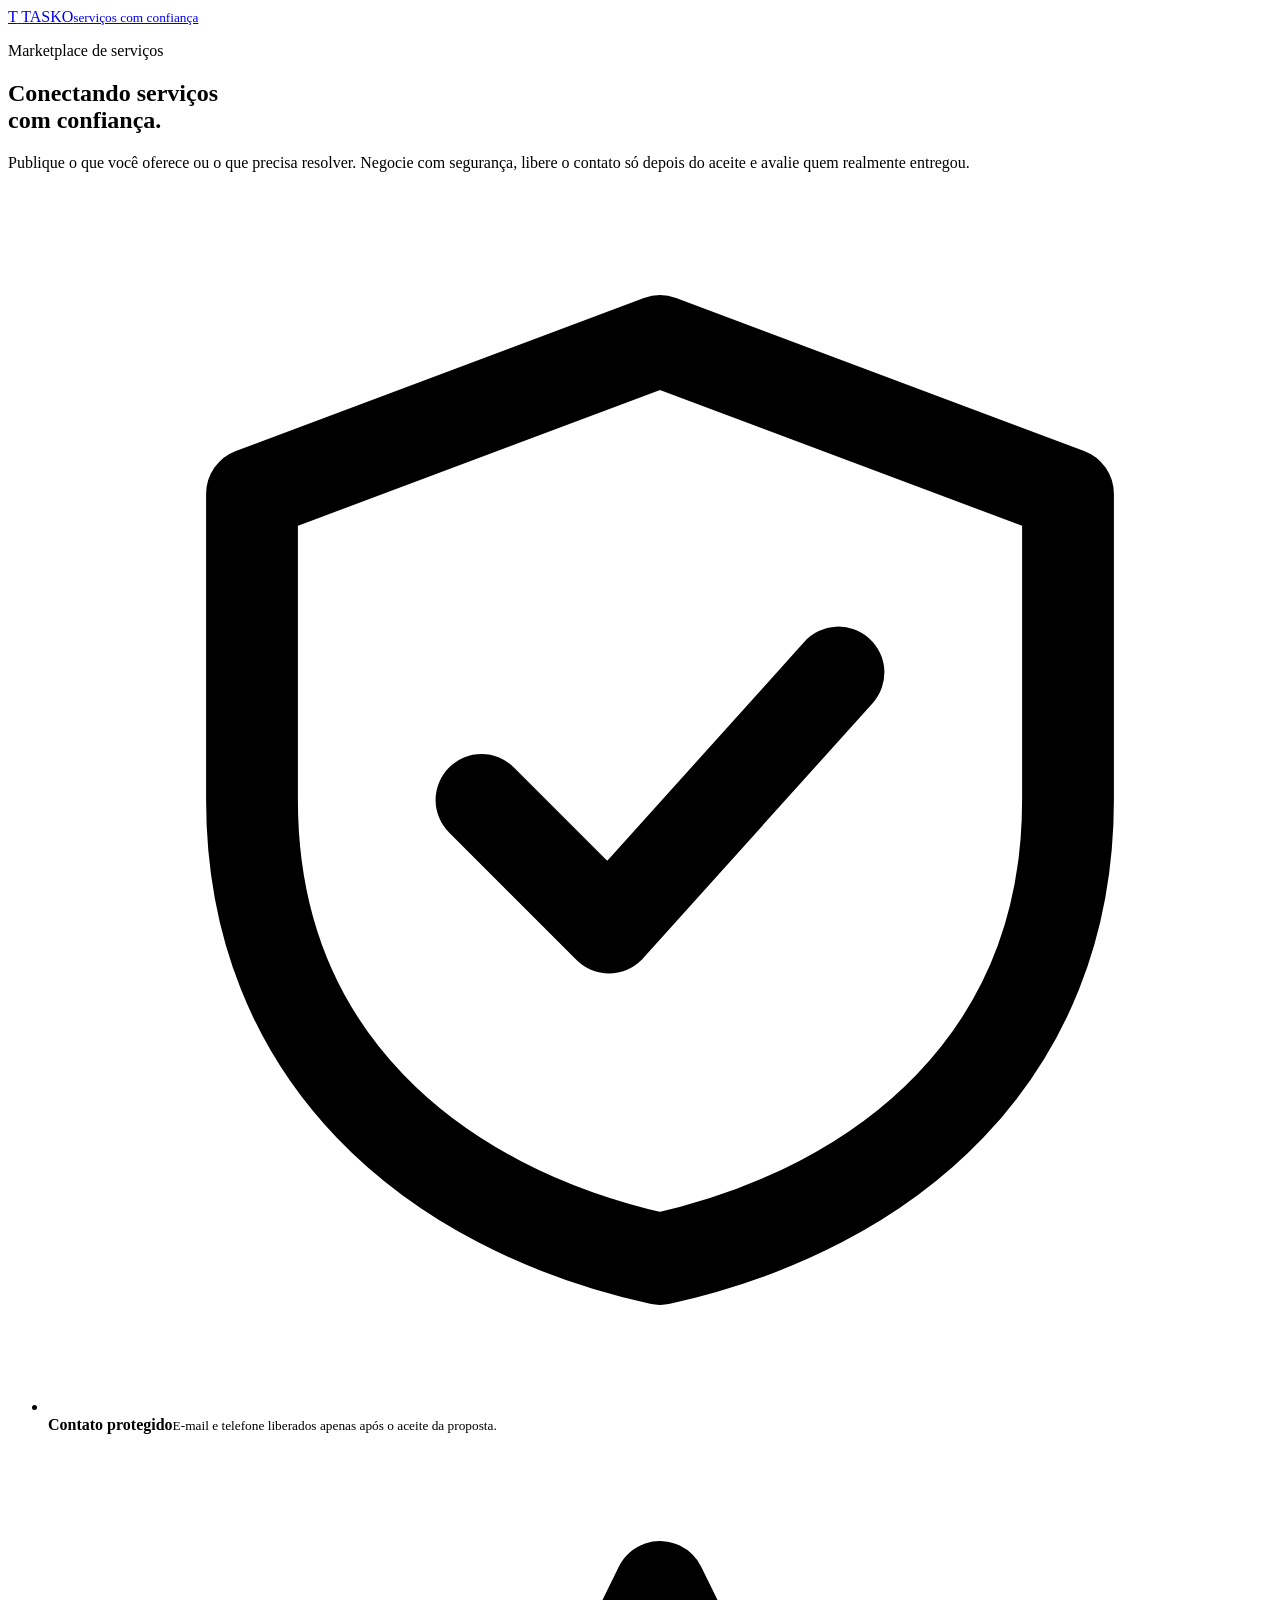
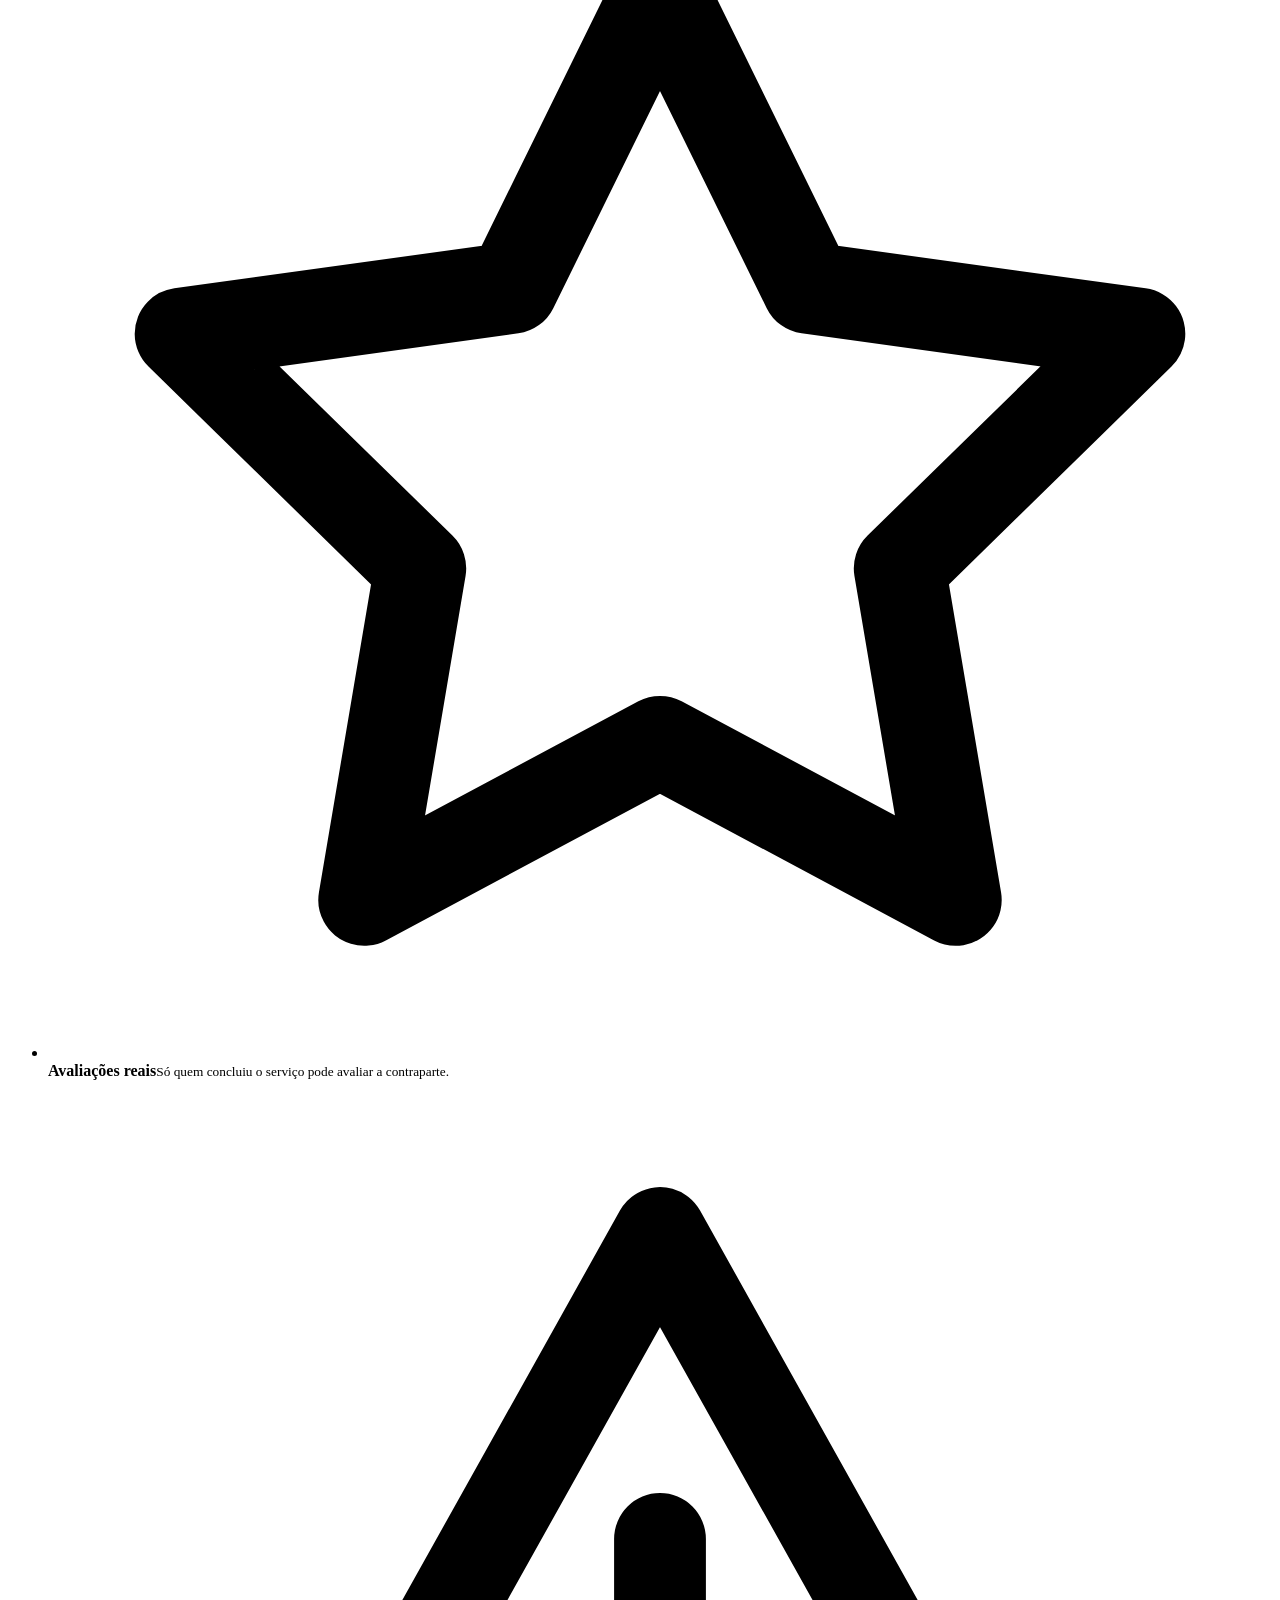
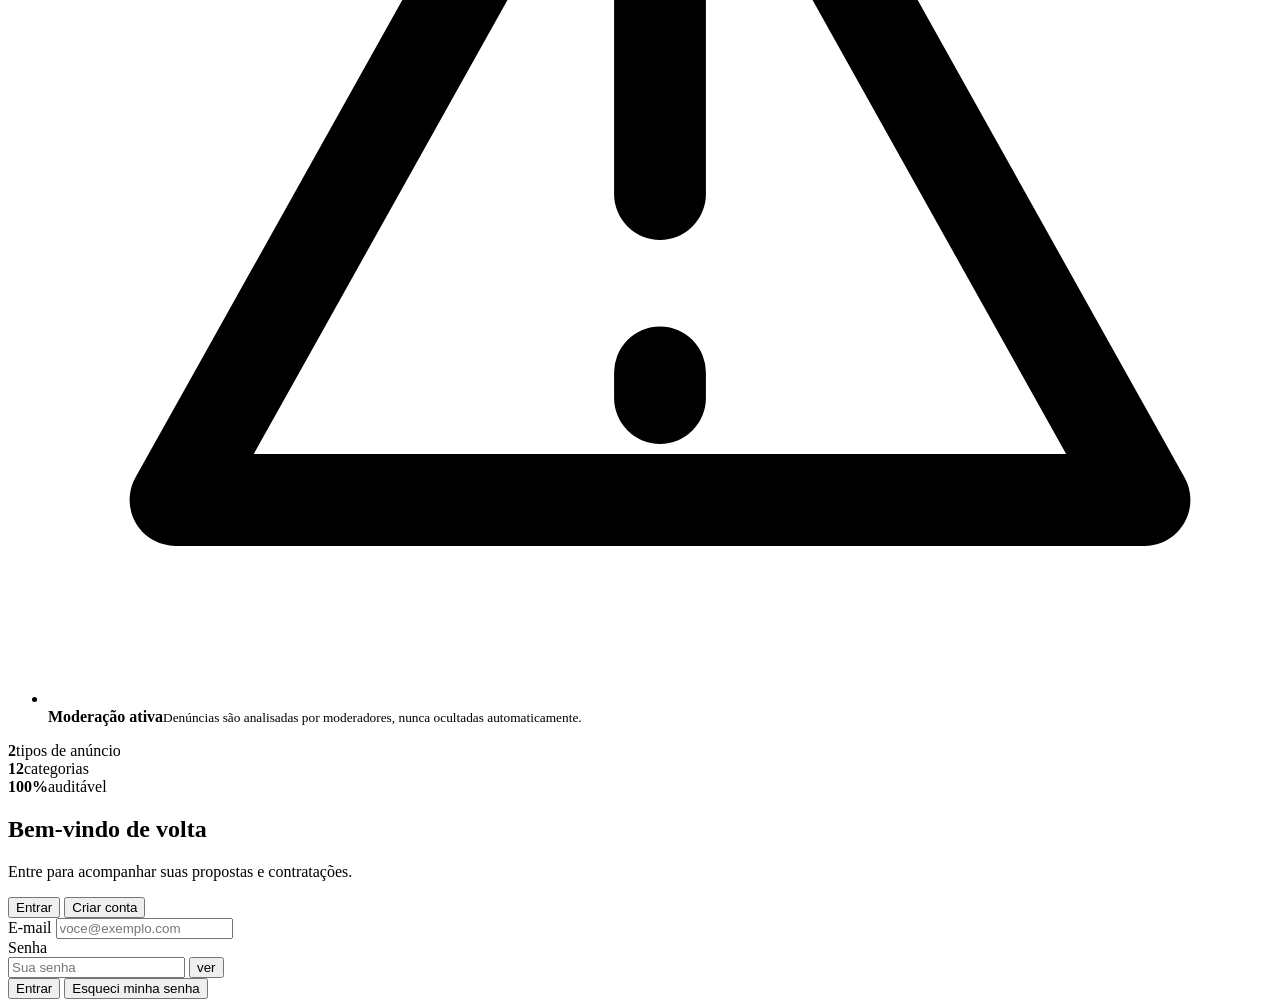
==== src/TASKO.Api/wwwroot/index.html @ 2d467557 "Merge pull request #2 from Phepyn1/melhorias-qualidade-mobile feat: melhorias mobile, segurança, tes" ====
<!DOCTYPE html>
<html lang="pt-BR">
<head>
  <meta charset="utf-8" />
  <meta name="viewport" content="width=device-width, initial-scale=1" />
  <title>TASKO — Conectando serviços com confiança</title>
  <meta name="description" content="TASKO é o marketplace que conecta quem precisa de um serviço a profissionais de confiança, com contato protegido, avaliações reais e moderação ativa." />
  <meta name="theme-color" content="#064e3b" />
  <link rel="icon" href="/favicon.svg" type="image/svg+xml" />
  <link rel="stylesheet" href="/styles.css?v=20261124-5" />
</head>
<body data-view="auth">
  <!-- ============================ Autenticação ============================ -->
  <div id="auth-view" class="auth">
    <div class="auth__inner">
      <aside class="auth__brand">
        <a class="brand brand--light" href="#/home" aria-label="TASKO">
          <span class="brand__mark">T</span>
          <span class="brand__word">TASKO<small>serviços com confiança</small></span>
        </a>

        <p class="auth__eyebrow">Marketplace de serviços</p>
        <h1>Conectando serviços<br />com <span>confiança</span>.</h1>
        <p class="auth__lead">
          Publique o que você oferece ou o que precisa resolver. Negocie com segurança,
          libere o contato só depois do aceite e avalie quem realmente entregou.
        </p>

        <ul class="auth__features">
          <li>
            <span class="auth__feature-icon">
              <svg viewBox="0 0 24 24" fill="none" stroke="currentColor" stroke-width="1.8" stroke-linecap="round" stroke-linejoin="round" aria-hidden="true"><path d="M12 3l8 3v6c0 5-3.5 8-8 9-4.5-1-8-4-8-9V6z"/><path d="m8.5 12 2.5 2.5 4.5-5"/></svg>
            </span>
            <span><strong>Contato protegido</strong><small>E-mail e telefone liberados apenas após o aceite da proposta.</small></span>
          </li>
          <li>
            <span class="auth__feature-icon">
              <svg viewBox="0 0 24 24" fill="none" stroke="currentColor" stroke-width="1.8" stroke-linecap="round" stroke-linejoin="round" aria-hidden="true"><path d="m12 3 2.9 5.9 6.5.9-4.7 4.6 1.1 6.5L12 17.8 6.2 20.9l1.1-6.5L2.6 9.8l6.5-.9z"/></svg>
            </span>
            <span><strong>Avaliações reais</strong><small>Só quem concluiu o serviço pode avaliar a contraparte.</small></span>
          </li>
          <li>
            <span class="auth__feature-icon">
              <svg viewBox="0 0 24 24" fill="none" stroke="currentColor" stroke-width="1.8" stroke-linecap="round" stroke-linejoin="round" aria-hidden="true"><path d="M12 3 2.5 20h19z"/><path d="M12 9v5M12 17.5v.5"/></svg>
            </span>
            <span><strong>Moderação ativa</strong><small>Denúncias são analisadas por moderadores, nunca ocultadas automaticamente.</small></span>
          </li>
        </ul>

        <div class="auth__stats">
          <div><strong>2</strong><span>tipos de anúncio</span></div>
          <div><strong>12</strong><span>categorias</span></div>
          <div><strong>100%</strong><span>auditável</span></div>
        </div>
      </aside>

      <section class="auth__panel" aria-labelledby="auth-title">
        <div class="auth-card">
          <div class="auth-card__head">
            <h2 id="auth-title">Bem-vindo de volta</h2>
            <p id="auth-subtitle">Entre para acompanhar suas propostas e contratações.</p>
          </div>

          <div class="tabs" role="tablist" aria-label="Entrar ou criar conta">
            <button class="tab is-active" type="button" role="tab" aria-selected="true" data-auth-tab="login">Entrar</button>
            <button class="tab" type="button" role="tab" aria-selected="false" data-auth-tab="register">Criar conta</button>
          </div>

          <form id="login-form" class="auth-form" data-form="login" novalidate>
            <div class="field">
              <label for="login-email">E-mail</label>
              <input class="input" id="login-email" name="email" type="email" autocomplete="email" placeholder="voce@exemplo.com" required />
            </div>
            <div class="field">
              <label for="login-password">Senha</label>
              <div class="input-wrap">
                <input class="input" id="login-password" name="password" type="password" autocomplete="current-password" placeholder="Sua senha" required minlength="8" />
                <button class="input-toggle" type="button" data-action="toggle-password" data-target="login-password" aria-label="Mostrar senha">ver</button>
              </div>
            </div>
            <div class="form-error" data-error hidden></div>
            <button class="btn btn--primary btn--block" type="submit">Entrar</button>
            <button class="linklike linklike--center" type="button" data-action="forgot-password">Esqueci minha senha</button>
          </form>

          <form id="register-form" class="auth-form" data-form="register" hidden novalidate>
            <div class="field">
              <label for="register-name">Nome completo</label>
              <input class="input" id="register-name" name="name" type="text" autocomplete="name" placeholder="Como você quer ser chamado" required minlength="2" maxlength="120" />
            </div>
            <div class="field">
              <label for="register-email">E-mail</label>
              <input class="input" id="register-email" name="email" type="email" autocomplete="email" placeholder="voce@exemplo.com" required />
            </div>
            <div class="field">
              <label for="register-password">Senha</label>
              <div class="input-wrap">
                <input class="input" id="register-password" name="password" type="password" autocomplete="new-password" placeholder="Mínimo 8 caracteres, com letra e número" required minlength="8" maxlength="128" />
                <button class="input-toggle" type="button" data-action="toggle-password" data-target="register-password" aria-label="Mostrar senha">ver</button>
              </div>
              <p class="hint">Use ao menos 8 caracteres, com pelo menos uma letra e um número.</p>
            </div>
            <fieldset class="field field--roles">
              <legend>Como você quer usar a TASKO?</legend>
              <label class="check">
                <input type="checkbox" name="roles" value="requester" checked />
                <span><strong>Solicitante</strong><small>Quero contratar serviços.</small></span>
              </label>
              <label class="check">
                <input type="checkbox" name="roles" value="provider" />
                <span><strong>Prestador</strong><small>Quero oferecer meus serviços.</small></span>
              </label>
            </fieldset>
            <div class="form-error" data-error hidden></div>
            <button class="btn btn--primary btn--block" type="submit">Criar minha conta</button>
            <p class="hint hint--center">Ao criar a conta você concorda com o uso responsável da plataforma.</p>
            <p class="hint">Não inclua documentos, dados bancários ou informações sensíveis no nome e nos textos públicos do perfil.</p>
          </form>

          <div class="demo-accounts" data-demo-only hidden>
            <button class="demo-accounts__toggle" type="button" data-action="toggle-demo" aria-expanded="false">
              <span>Contas de demonstração</span>
              <svg viewBox="0 0 24 24" fill="none" stroke="currentColor" stroke-width="2" stroke-linecap="round" stroke-linejoin="round" aria-hidden="true"><path d="m9 6 6 6-6 6"/></svg>
            </button>
            <div class="demo-accounts__list" id="demo-accounts-list" hidden>
              <button type="button" class="demo-account" data-demo-email="ana@tasko.demo" data-demo-password="Demo1234">
                <span class="avatar avatar--xs">AS</span><span><strong>Ana Souza</strong><small>Solicitante</small></span>
              </button>
              <button type="button" class="demo-account" data-demo-email="carlos@tasko.demo" data-demo-password="Demo1234">
                <span class="avatar avatar--xs">CP</span><span><strong>Carlos Pereira</strong><small>Prestador · Elétrica</small></span>
              </button>
              <button type="button" class="demo-account" data-demo-email="mariana@tasko.demo" data-demo-password="Demo1234">
                <span class="avatar avatar--xs">ML</span><span><strong>Mariana Lima</strong><small>Prestadora · Limpeza</small></span>
              </button>
              <button type="button" class="demo-account" data-demo-email="moderador@tasko.local" data-demo-password="Moderador123">
                <span class="avatar avatar--xs avatar--gold">MO</span><span><strong>Moderação</strong><small>Analisa denúncias</small></span>
              </button>
            </div>
          </div>
        </div>
        <p class="auth__note" data-demo-only hidden>Modo demonstração: os dados ficam em memória e são reiniciados quando a API para.</p>
      </section>
    </div>
  </div>

  <!-- ============================ Aplicação ============================ -->
  <div id="shell" class="shell" hidden>
    <header class="topbar">
      <div class="topbar__inner container">
        <a class="brand" href="#/home">
          <span class="brand__mark">T</span>
          <span class="brand__word">TASKO<small>serviços com confiança</small></span>
        </a>

        <nav class="nav" aria-label="Navegação principal">
          <a class="nav__link" data-nav="home" href="#/home">Início</a>
          <a class="nav__link" data-nav="explore" href="#/explore">Explorar</a>
          <a class="nav__link" data-nav="publish" href="#/publish">Publicar</a>
          <a class="nav__link" data-nav="activities" href="#/activities">Atividades</a>
          <a class="nav__link" data-nav="moderation" href="#/moderation" data-moderator-only hidden>Moderação</a>
        </nav>

        <div class="topbar__actions">
          <button class="icon-btn" type="button" data-action="toggle-notifications" aria-label="Notificações" aria-haspopup="true">
            <svg viewBox="0 0 24 24" fill="none" stroke="currentColor" stroke-width="1.8" stroke-linecap="round" stroke-linejoin="round" aria-hidden="true"><path d="M18 8a6 6 0 1 0-12 0c0 7-3 7-3 9h18c0-2-3-2-3-9"/><path d="M10 21h4"/></svg>
            <span class="badge-dot" id="notif-badge" hidden>0</span>
          </button>

          <div class="user-menu">
            <button class="user-chip" type="button" data-action="toggle-user-menu" aria-haspopup="true" aria-expanded="false">
              <span class="avatar avatar--sm" id="user-avatar">T</span>
              <span class="user-chip__text"><strong id="user-name">Conta</strong><small id="user-role">—</small></span>
              <svg class="user-chip__chevron" viewBox="0 0 24 24" fill="none" stroke="currentColor" stroke-width="2" stroke-linecap="round" stroke-linejoin="round" aria-hidden="true"><path d="m6 9 6 6 6-6"/></svg>
            </button>
            <div class="menu" id="user-menu" hidden>
              <a href="#/profile" class="menu__item">Meu perfil</a>
              <a href="#/activities" class="menu__item">Minhas atividades</a>
              <a href="#/moderation" class="menu__item" data-moderator-only hidden>Moderação</a>
              <div class="menu__sep"></div>
              <button type="button" class="menu__item menu__item--danger" data-action="logout">Sair da conta</button>
            </div>
          </div>
        </div>
      </div>
    </header>

    <main id="main" class="main" tabindex="-1"></main>

    <footer class="footer">
      <div class="footer__inner container">
        <p>© 2026 TASKO · Projeto acadêmico de conclusão de curso.</p>
        <p class="api-status" id="api-status"><span class="dot"></span> verificando API…</p>
      </div>
    </footer>

    <nav class="bottom-nav" aria-label="Navegação rápida">
      <a href="#/home" data-nav="home" class="bottom-nav__item">
        <svg viewBox="0 0 24 24" fill="none" stroke="currentColor" stroke-width="1.8" stroke-linecap="round" stroke-linejoin="round" aria-hidden="true"><path d="M3 10.5 12 3l9 7.5"/><path d="M5 9.5V21h14V9.5"/></svg>
        <span>Início</span>
      </a>
      <a href="#/explore" data-nav="explore" class="bottom-nav__item">
        <svg viewBox="0 0 24 24" fill="none" stroke="currentColor" stroke-width="1.8" stroke-linecap="round" stroke-linejoin="round" aria-hidden="true"><circle cx="11" cy="11" r="7"/><path d="m20 20-3.5-3.5"/></svg>
        <span>Explorar</span>
      </a>
      <a href="#/publish" data-nav="publish" class="bottom-nav__fab" aria-label="Publicar anúncio">
        <svg viewBox="0 0 24 24" fill="none" stroke="currentColor" stroke-width="2.2" stroke-linecap="round" aria-hidden="true"><path d="M12 5v14M5 12h14"/></svg>
        <span>Publicar</span>
      </a>
      <a href="#/activities" data-nav="activities" class="bottom-nav__item">
        <svg viewBox="0 0 24 24" fill="none" stroke="currentColor" stroke-width="1.8" stroke-linecap="round" stroke-linejoin="round" aria-hidden="true"><path d="M4 6h16M4 12h16M4 18h10"/></svg>
        <span>Atividades</span>
      </a>
      <a href="#/profile" data-nav="profile" class="bottom-nav__item">
        <svg viewBox="0 0 24 24" fill="none" stroke="currentColor" stroke-width="1.8" stroke-linecap="round" stroke-linejoin="round" aria-hidden="true"><circle cx="12" cy="8" r="4"/><path d="M4 21c0-4 3.5-6 8-6s8 2 8 6"/></svg>
        <span>Perfil</span>
      </a>
    </nav>
  </div>

  <div id="notif-panel" class="notif-panel" hidden aria-label="Notificações recentes"></div>
  <div id="modal-root"></div>
  <div id="toast-root" class="toast-root" aria-live="polite" aria-atomic="true"></div>

  <script src="/views-public.js?v=20261124-3"></script>
  <script src="/views-account.js?v=20261124-1"></script>
  <script src="/forms.js?v=20261124-3"></script>
  <script src="/app.js?v=20261124-1"></script>
</body>
</html>
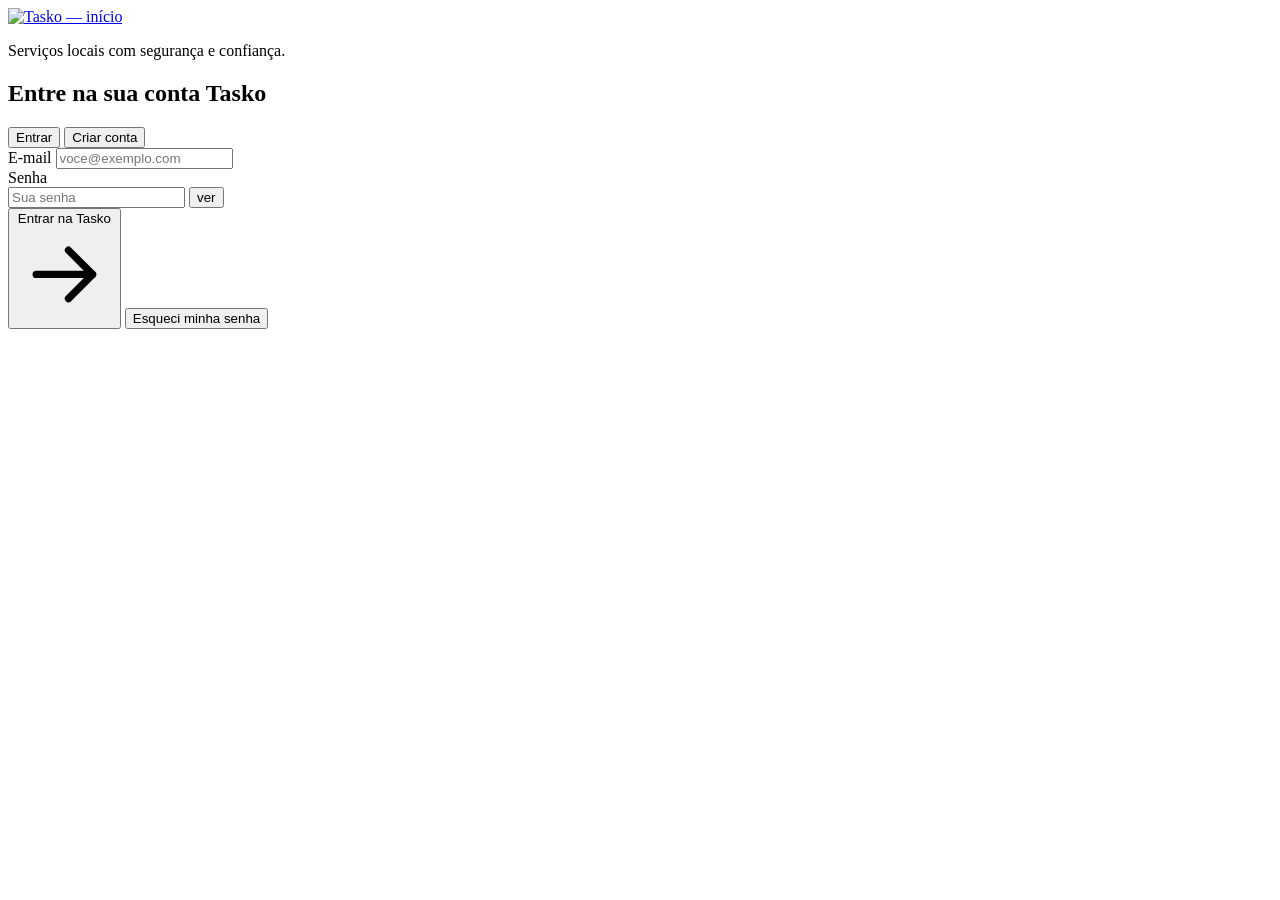
==== commit 7e2e1168: "Merge pull request #3 from Phepyn1/identidade-emerald-trust Identidade oficial Emerald Trust e novo " ====
--- a/src/TASKO.Api/wwwroot/index.html
+++ b/src/TASKO.Api/wwwroot/index.html
@@ -6,60 +6,30 @@
   <title>TASKO — Conectando serviços com confiança</title>
   <meta name="description" content="TASKO é o marketplace que conecta quem precisa de um serviço a profissionais de confiança, com contato protegido, avaliações reais e moderação ativa." />
   <meta name="theme-color" content="#064e3b" />
-  <link rel="icon" href="/favicon.svg" type="image/svg+xml" />
-  <link rel="stylesheet" href="/styles.css?v=20261124-5" />
+  <link rel="icon" href="/favicon.svg?v=brand-1" type="image/svg+xml" />
+  <link rel="icon" href="/favicon.ico?v=brand-1" sizes="any" />
+  <link rel="icon" href="/icons/favicon-32.png" type="image/png" sizes="32x32" />
+  <link rel="apple-touch-icon" href="/apple-touch-icon.png" sizes="180x180" />
+  <link rel="manifest" href="/manifest.webmanifest" />
+  <link rel="stylesheet" href="/assets/brand/identidade.css?v=brand-1" />
+  <link rel="stylesheet" href="/styles.css?v=20261124-login-5" />
 </head>
 <body data-view="auth">
   <!-- ============================ Autenticação ============================ -->
   <div id="auth-view" class="auth">
     <div class="auth__inner">
-      <aside class="auth__brand">
-        <a class="brand brand--light" href="#/home" aria-label="TASKO">
-          <span class="brand__mark">T</span>
-          <span class="brand__word">TASKO<small>serviços com confiança</small></span>
+      <header class="auth__brand">
+        <a class="brand brand--light" href="#/home">
+          <img class="brand__logo" src="/assets/brand/logos/tasko-horizontal-negativa.svg"
+            width="500" height="160" alt="Tasko — início" />
         </a>
 
-        <p class="auth__eyebrow">Marketplace de serviços</p>
-        <h1>Conectando serviços<br />com <span>confiança</span>.</h1>
-        <p class="auth__lead">
-          Publique o que você oferece ou o que precisa resolver. Negocie com segurança,
-          libere o contato só depois do aceite e avalie quem realmente entregou.
-        </p>
-
-        <ul class="auth__features">
-          <li>
-            <span class="auth__feature-icon">
-              <svg viewBox="0 0 24 24" fill="none" stroke="currentColor" stroke-width="1.8" stroke-linecap="round" stroke-linejoin="round" aria-hidden="true"><path d="M12 3l8 3v6c0 5-3.5 8-8 9-4.5-1-8-4-8-9V6z"/><path d="m8.5 12 2.5 2.5 4.5-5"/></svg>
-            </span>
-            <span><strong>Contato protegido</strong><small>E-mail e telefone liberados apenas após o aceite da proposta.</small></span>
-          </li>
-          <li>
-            <span class="auth__feature-icon">
-              <svg viewBox="0 0 24 24" fill="none" stroke="currentColor" stroke-width="1.8" stroke-linecap="round" stroke-linejoin="round" aria-hidden="true"><path d="m12 3 2.9 5.9 6.5.9-4.7 4.6 1.1 6.5L12 17.8 6.2 20.9l1.1-6.5L2.6 9.8l6.5-.9z"/></svg>
-            </span>
-            <span><strong>Avaliações reais</strong><small>Só quem concluiu o serviço pode avaliar a contraparte.</small></span>
-          </li>
-          <li>
-            <span class="auth__feature-icon">
-              <svg viewBox="0 0 24 24" fill="none" stroke="currentColor" stroke-width="1.8" stroke-linecap="round" stroke-linejoin="round" aria-hidden="true"><path d="M12 3 2.5 20h19z"/><path d="M12 9v5M12 17.5v.5"/></svg>
-            </span>
-            <span><strong>Moderação ativa</strong><small>Denúncias são analisadas por moderadores, nunca ocultadas automaticamente.</small></span>
-          </li>
-        </ul>
-
-        <div class="auth__stats">
-          <div><strong>2</strong><span>tipos de anúncio</span></div>
-          <div><strong>12</strong><span>categorias</span></div>
-          <div><strong>100%</strong><span>auditável</span></div>
-        </div>
-      </aside>
+        <p class="auth__tagline">Serviços locais com segurança e confiança.</p>
+      </header>
 
       <section class="auth__panel" aria-labelledby="auth-title">
         <div class="auth-card">
-          <div class="auth-card__head">
-            <h2 id="auth-title">Bem-vindo de volta</h2>
-            <p id="auth-subtitle">Entre para acompanhar suas propostas e contratações.</p>
-          </div>
+          <h1 id="auth-title" class="sr-only">Entre na sua conta Tasko</h1>
 
           <div class="tabs" role="tablist" aria-label="Entrar ou criar conta">
             <button class="tab is-active" type="button" role="tab" aria-selected="true" data-auth-tab="login">Entrar</button>
@@ -79,7 +49,10 @@
               </div>
             </div>
             <div class="form-error" data-error hidden></div>
-            <button class="btn btn--primary btn--block" type="submit">Entrar</button>
+            <button class="btn btn--primary btn--block" type="submit">
+              <span>Entrar na Tasko</span>
+              <svg viewBox="0 0 24 24" fill="none" stroke="currentColor" stroke-width="1.8" stroke-linecap="round" stroke-linejoin="round" aria-hidden="true"><path d="M5 12h14m-6-6 6 6-6 6"/></svg>
+            </button>
             <button class="linklike linklike--center" type="button" data-action="forgot-password">Esqueci minha senha</button>
           </form>
 
@@ -138,7 +111,7 @@
             </div>
           </div>
         </div>
-        <p class="auth__note" data-demo-only hidden>Modo demonstração: os dados ficam em memória e são reiniciados quando a API para.</p>
+        <p class="auth__note" data-demo-only hidden>Demonstração · os dados são reiniciados ao encerrar a API.</p>
       </section>
     </div>
   </div>
@@ -148,8 +121,8 @@
     <header class="topbar">
       <div class="topbar__inner container">
         <a class="brand" href="#/home">
-          <span class="brand__mark">T</span>
-          <span class="brand__word">TASKO<small>serviços com confiança</small></span>
+          <img class="brand__logo" src="/assets/brand/logos/tasko-horizontal-principal.svg"
+            width="500" height="160" alt="Tasko — início" />
         </a>
 
         <nav class="nav" aria-label="Navegação principal">
@@ -221,9 +194,9 @@
   <div id="modal-root"></div>
   <div id="toast-root" class="toast-root" aria-live="polite" aria-atomic="true"></div>
 
-  <script src="/views-public.js?v=20261124-3"></script>
+  <script src="/views-public.js?v=20261124-4"></script>
   <script src="/views-account.js?v=20261124-1"></script>
   <script src="/forms.js?v=20261124-3"></script>
-  <script src="/app.js?v=20261124-1"></script>
+  <script src="/app.js?v=20261124-login-2"></script>
 </body>
 </html>
